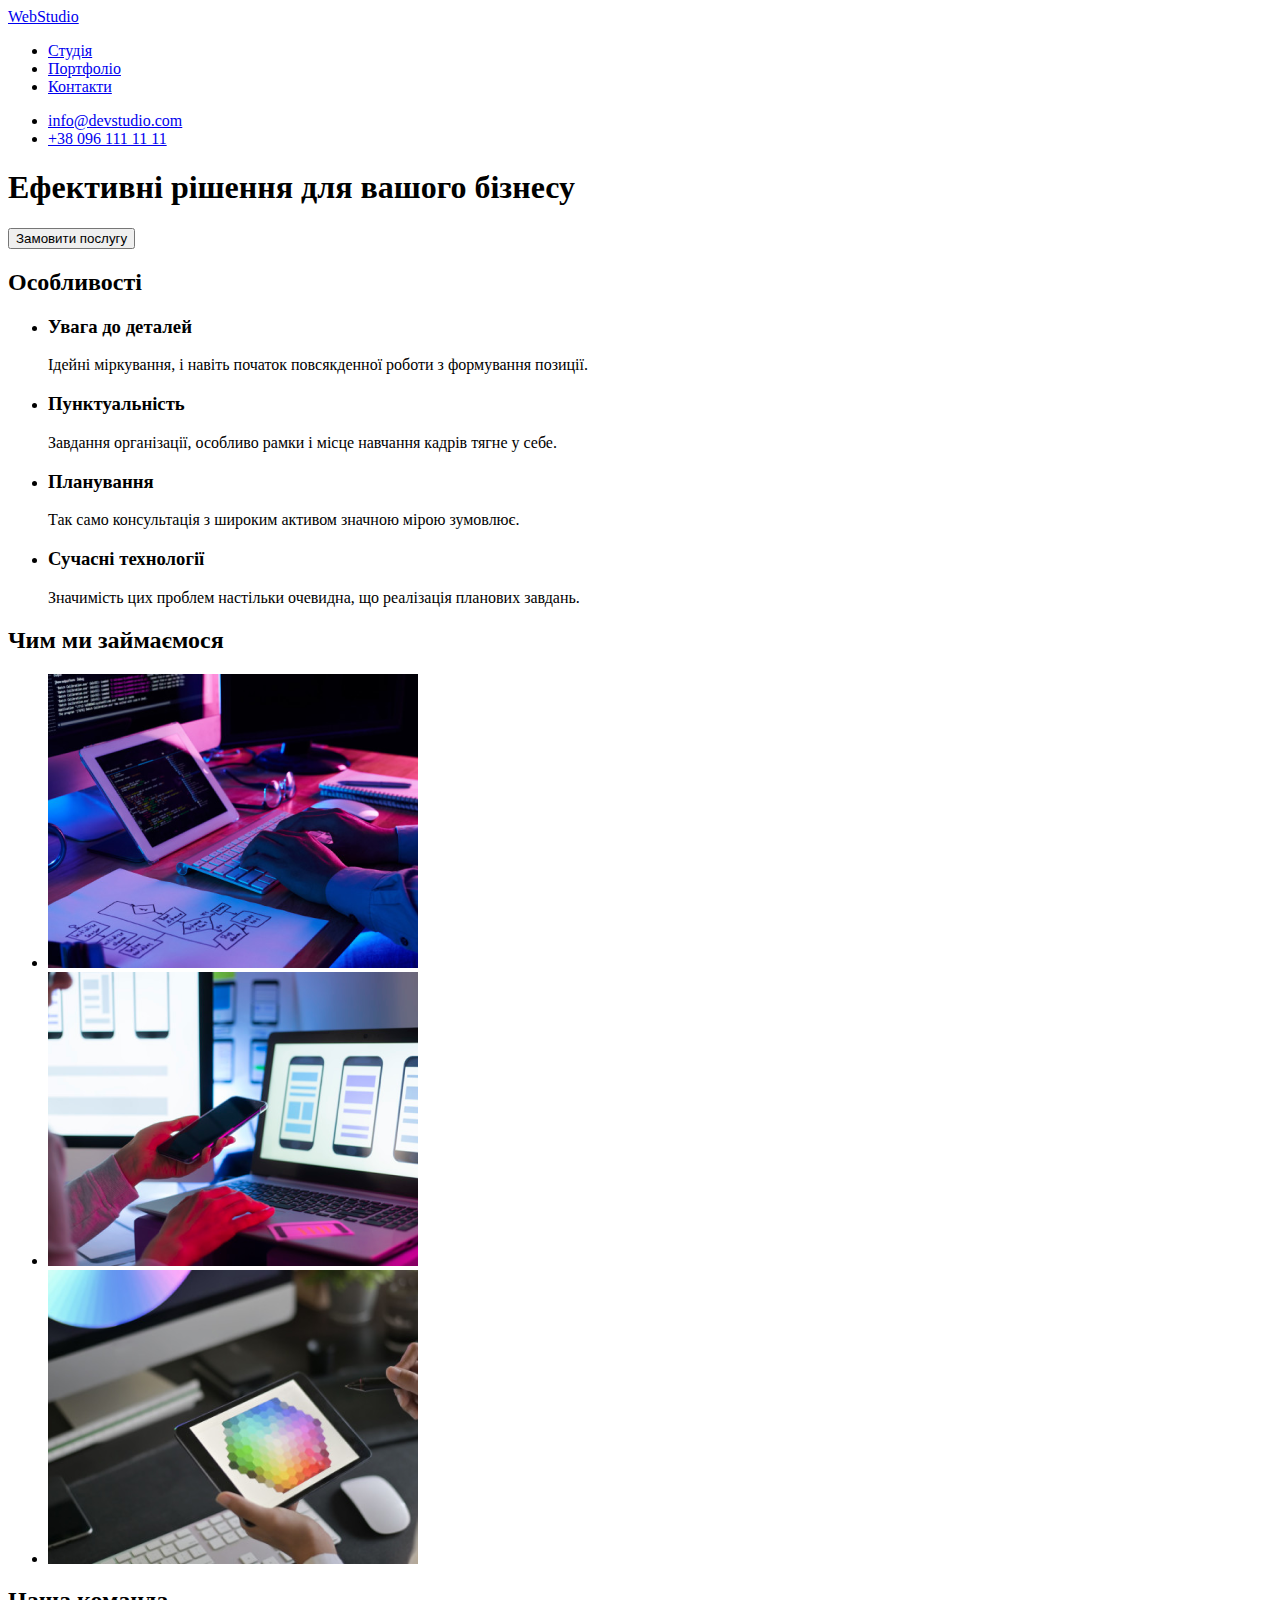
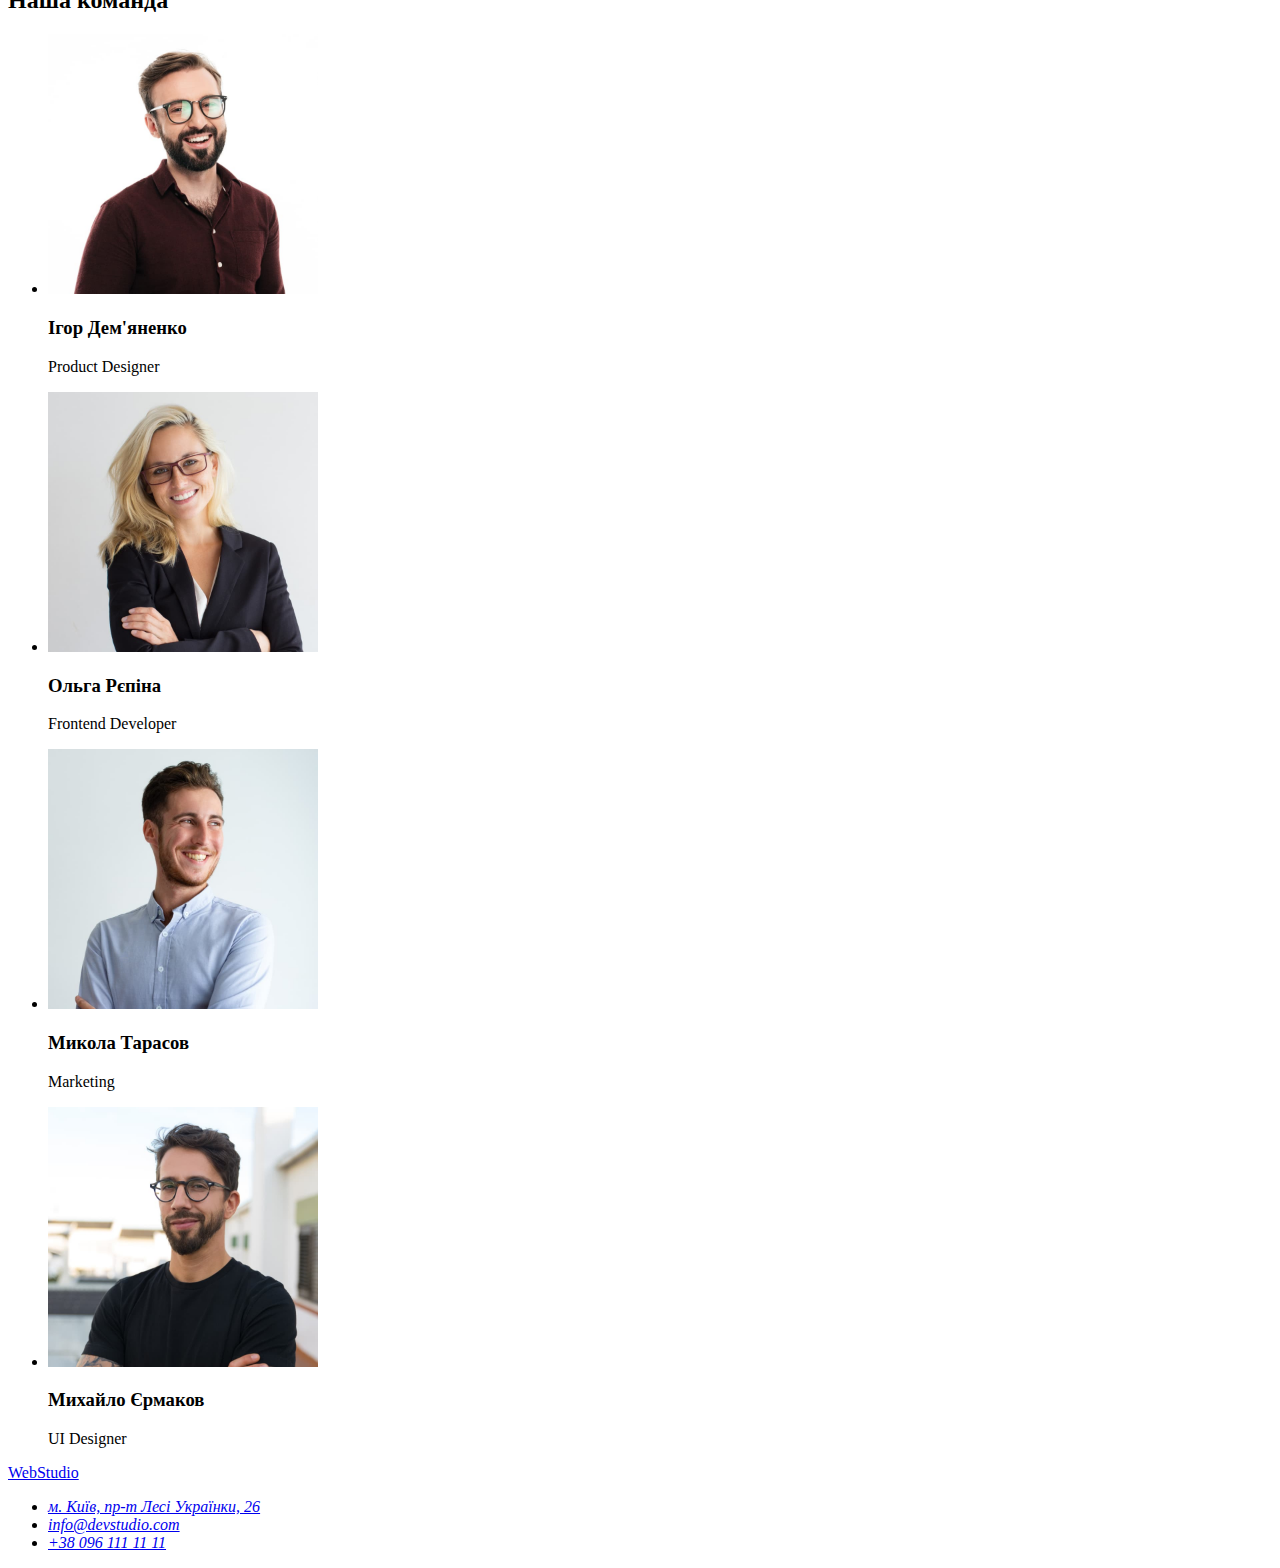
==== index.html @ ae94f5ad "Initial commit" ====
<!DOCTYPE html>
<html lang="uk">
  <head>
    <meta charset="UTF-8" />
    <meta http-equiv="X-UA-Compatible" content="IE=edge" />
    <meta name="viewport" content="width=device-width, initial-scale=1.0" />
    <title>Студія</title>
  </head>
  <body>
    <header>
      <a href="./index.html">WebStudio</a>
      <nav>
        <ul>
          <li>
            <a href="./index.html">Студія</a>
          </li>
          <li>
            <a href="./#">Портфоліо</a>
          </li>
          <li>
            <a href="./#">Контакти</a>
          </li>
        </ul>
      </nav>
      <ul>
        <li>
          <a href="mailto:info@devstudio.com">info@devstudio.com</a>
        </li>
        <li>
          <a href="tel:+380961111111">+38 096 111 11 11</a>
        </li>
      </ul>
    </header>
    <main>
      <section>
        <h1>Ефективні рішення для вашого бізнесу</h1>
        <button type="button">Замовити послугу</button>
      </section>
      <section>
        <h2>Особливості</h2>
        <ul>
          <li>
            <h3>Увага до деталей</h3>
            <p>
              Ідейні міркування, і навіть початок повсякденної роботи з
              формування позиції.
            </p>
          </li>
          <li>
            <h3>Пунктуальність</h3>
            <p>
              Завдання організації, особливо рамки і місце навчання кадрів тягне
              у себе.
            </p>
          </li>
          <li>
            <h3>Планування</h3>
            <p>
              Так само консультація з широким активом значною мірою зумовлює.
            </p>
          </li>
          <li>
            <h3>Сучасні технології</h3>
            <p>
              Значимість цих проблем настільки очевидна, що реалізація планових
              завдань.
            </p>
          </li>
        </ul>
      </section>
      <section>
        <h2>Чим ми займаємося</h2>
        <ul>
          <li>
            <img
              src="./images/box1.png"
              alt="руки на клавіатурі"
              height="294"
              width="370"
            />
          </li>
          <li>
            <img
              src="./images/box2.png"
              alt="телефон у руці"
              height="294"
              width="370"
            />
          </li>
          <li>
            <img
              src="./images/box3.png"
              alt="планшет у руках"
              height="294"
              width="370"
            />
          </li>
        </ul>
      </section>
      <section>
        <h2>Наша команда</h2>
        <ul>
          <li>
            <img
              src="./images/img.jpg"
              alt="Ігор Дем'яненко"
              height="260"
              width="270"
            />
            <h3>Ігор Дем'яненко</h3>
            <p>Product Designer</p>
          </li>
          <li>
            <img
              src="./images/img(1).jpg"
              alt="Ольга Рєпіна"
              height="260"
              width="270"
            />
            <h3>Ольга Рєпіна</h3>
            <p>Frontend Developer</p>
          </li>
          <li>
            <img
              src="./images/img(2).jpg"
              alt="Микола Тарасов"
              height="260"
              width="270"
            />
            <h3>Микола Тарасов</h3>
            <p>Marketing</p>
          </li>
          <li>
            <img
              src="./images/img(3).jpg"
              alt="Михайло Єрмаков"
              height="260"
              width="270"
            />
            <h3>Михайло Єрмаков</h3>
            <p>UI Designer</p>
          </li>
        </ul>
      </section>
    </main>
    <footer>
      <a href="./">WebStudio</a>
      <address>
        <ul>
          <li>
            <a
              href="https://goo.gl/maps/CPtrU1FHBa2aNyZL9"
              target="_blank"
              rel="noopener noreferrer nofollow"
              >м. Київ, пр-т Лесі Українки, 26</a
            >
          </li>
          <li><a href="mailto:info@devstudio.com">info@devstudio.com</a></li>
          <li><a href="tel:+380961111111">+38 096 111 11 11</a></li>
        </ul>
      </address>
    </footer>
  </body>
</html>
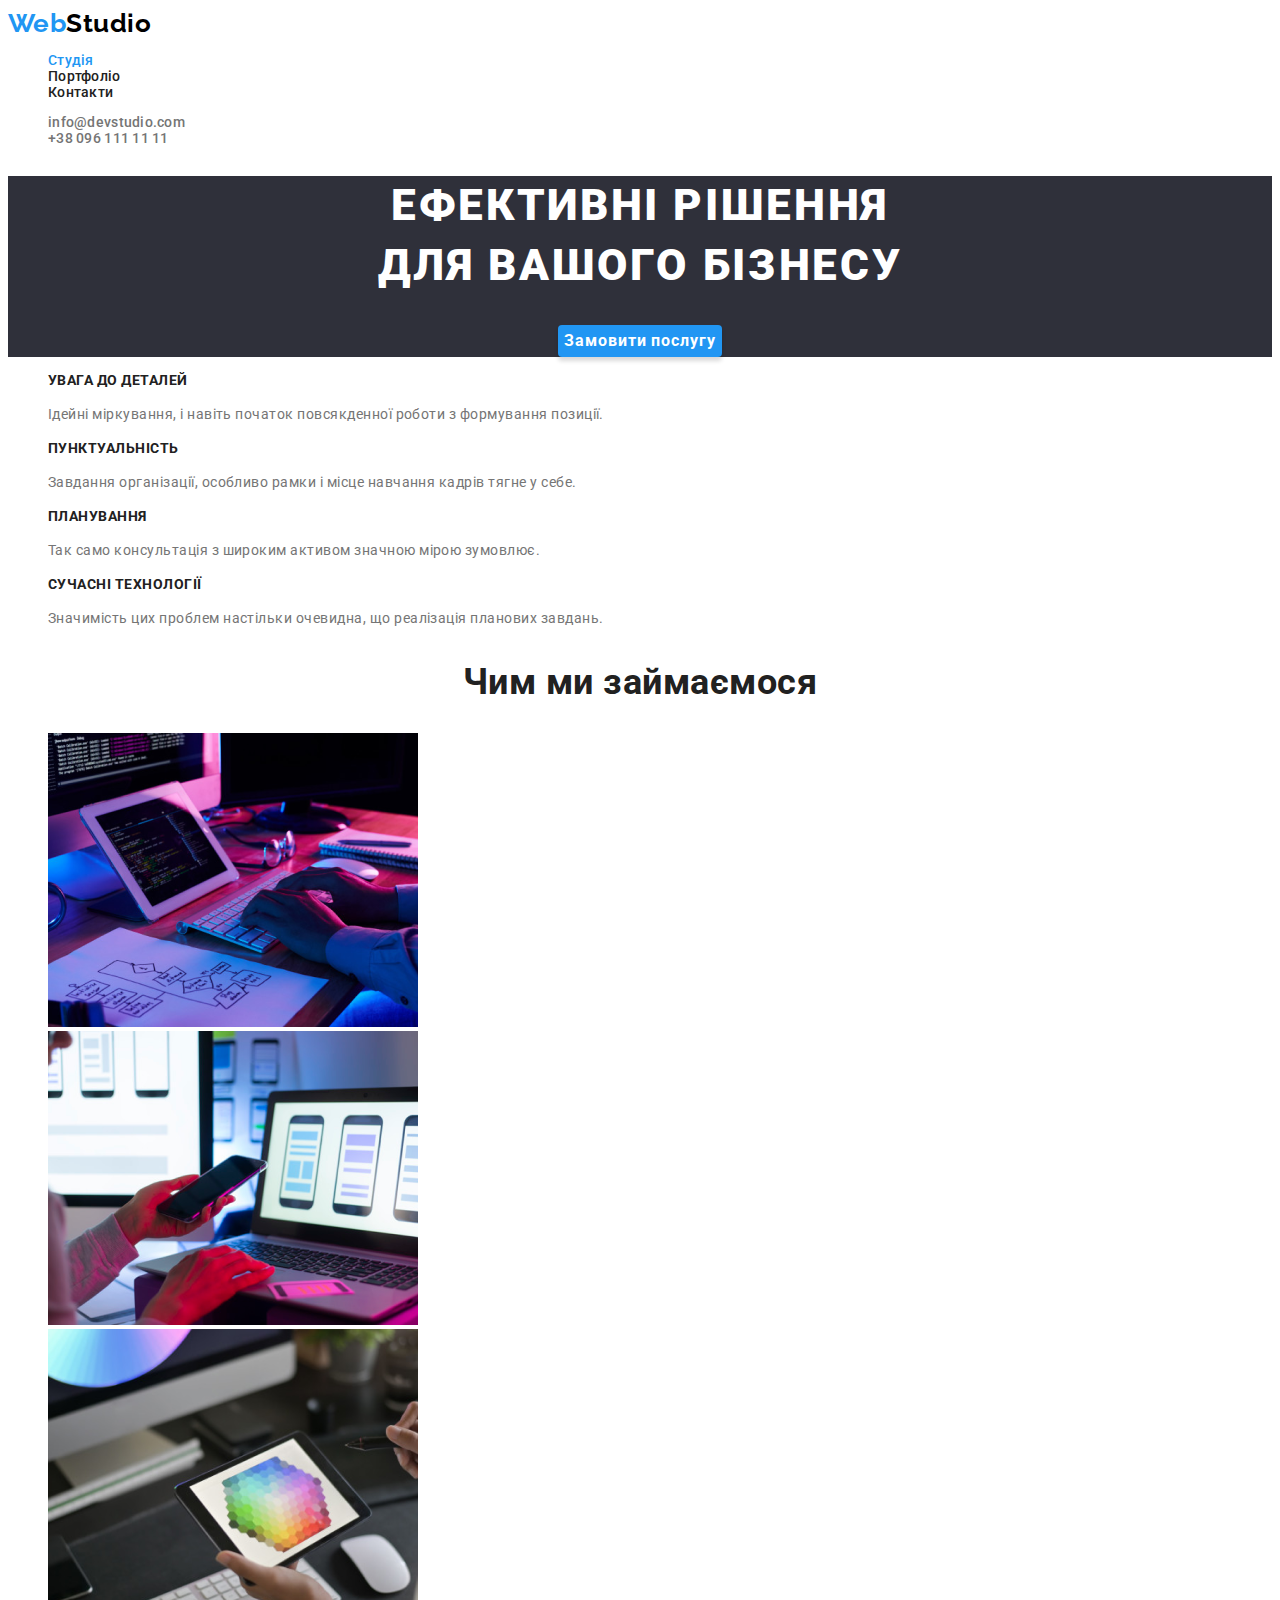
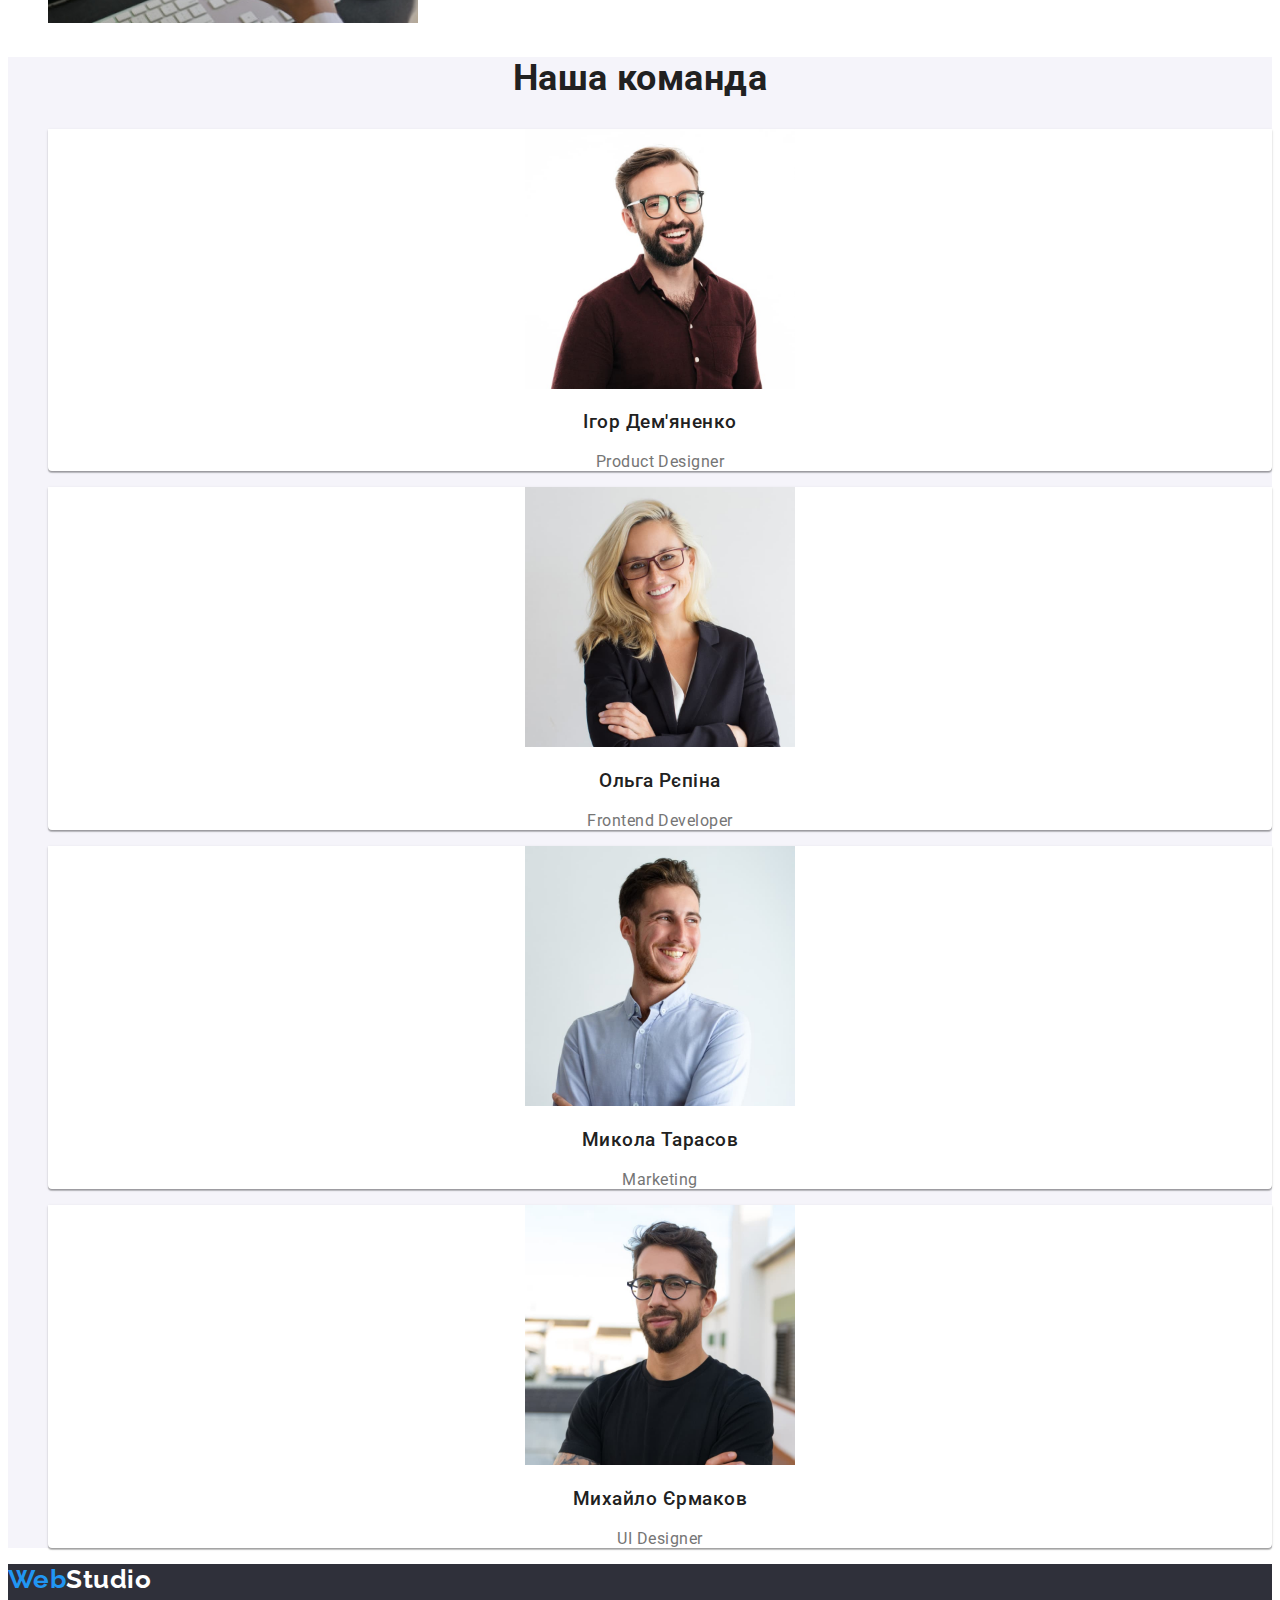
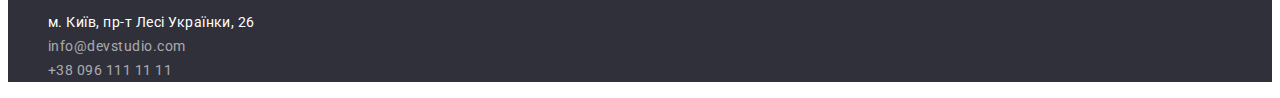
==== commit 0b891959: "дописані css та портфоліо" ====
--- a/index.html
+++ b/index.html
@@ -4,40 +4,43 @@
     <meta charset="UTF-8" />
     <meta http-equiv="X-UA-Compatible" content="IE=edge" />
     <meta name="viewport" content="width=device-width, initial-scale=1.0" />
-    <title>Студія</title>
+    <title>WebStudio</title>
+    <link rel="preconnect" href="https://fonts.googleapis.com" />
+    <link rel="preconnect" href="https://fonts.gstatic.com" crossorigin />
+    <link
+      href="https://fonts.googleapis.com/css2?family=Raleway:wght@700&family=Roboto:wght@400;500;700;900&display=swap"
+      rel="stylesheet"
+    />
+    <link rel="stylesheet" href="./css/styles.css" />
   </head>
   <body>
     <header>
-      <a href="./index.html">WebStudio</a>
+      <!--nav-->
       <nav>
-        <ul>
-          <li>
-            <a href="./index.html">Студія</a>
-          </li>
-          <li>
-            <a href="./#">Портфоліо</a>
-          </li>
-          <li>
-            <a href="./#">Контакти</a>
-          </li>
+        <a class="logo" href="./"><span>Web</span>Studio</a>
+        <ul class="site-nav list-header">
+          <li><a class="current" href="./">Студія</a></li>
+          <li><a href="./portfolio.html">Портфоліо</a></li>
+          <li><a href="#">Контакти</a></li>
         </ul>
       </nav>
-      <ul>
-        <li>
-          <a href="mailto:info@devstudio.com">info@devstudio.com</a>
-        </li>
-        <li>
-          <a href="tel:+380961111111">+38 096 111 11 11</a>
-        </li>
+      <ul class="auth-nav list-header">
+        <li><a href="mailto:info@devstudio.com">info@devstudio.com</a></li>
+        <li><a href="tel:+380961111111">+38 096 111 11 11</a></li>
       </ul>
     </header>
     <main>
-      <section>
-        <h1>Ефективні рішення для вашого бізнесу</h1>
-        <button type="button">Замовити послугу</button>
+      <!--hero-->
+      <section class="hero">
+        <h1 class="hero-title">
+          Ефективні рішення <br />
+          для вашого бізнесу
+        </h1>
+        <button type="button" class="hero-button">Замовити послугу</button>
       </section>
-      <section>
-        <h2>Особливості</h2>
+
+      <section class="section section-plus">
+        <h2 class="section-title visually-hidden">Плюси команди</h2>
         <ul>
           <li>
             <h3>Увага до деталей</h3>
@@ -68,92 +71,60 @@
           </li>
         </ul>
       </section>
-      <section>
-        <h2>Чим ми займаємося</h2>
+      <section class="section">
+        <h2 class="section-title">Чим ми займаємося</h2>
         <ul>
           <li>
-            <img
-              src="./images/box1.png"
-              alt="руки на клавіатурі"
-              height="294"
-              width="370"
-            />
+            <img src="./images/box1.png" width="370" alt="Руки й ноут" />
           </li>
           <li>
-            <img
-              src="./images/box2.png"
-              alt="телефон у руці"
-              height="294"
-              width="370"
-            />
+            <img src="./images/box2.png" width="370" alt="Телефон в руках" />
           </li>
           <li>
-            <img
-              src="./images/box3.png"
-              alt="планшет у руках"
-              height="294"
-              width="370"
-            />
+            <img src="./images/box3.png" width="370" alt="Планшет у курах" />
           </li>
         </ul>
       </section>
-      <section>
-        <h2>Наша команда</h2>
+      <section class="section section-team">
+        <h2 class="section-title">Наша команда</h2>
         <ul>
           <li>
-            <img
-              src="./images/img.jpg"
-              alt="Ігор Дем'яненко"
-              height="260"
-              width="270"
-            />
+            <img src="./images/img.jpg" width="270" alt="Ігор Дем'яненко" />
             <h3>Ігор Дем'яненко</h3>
-            <p>Product Designer</p>
+            <p lang="en">Product Designer</p>
           </li>
           <li>
-            <img
-              src="./images/img(1).jpg"
-              alt="Ольга Рєпіна"
-              height="260"
-              width="270"
-            />
+            <img src="./images/img(1).jpg" width="270" alt="Ольга Рєпіна" />
             <h3>Ольга Рєпіна</h3>
-            <p>Frontend Developer</p>
+            <p lang="en">Frontend Developer</p>
           </li>
           <li>
-            <img
-              src="./images/img(2).jpg"
-              alt="Микола Тарасов"
-              height="260"
-              width="270"
-            />
+            <img src="./images/img(2).jpg" width="270" alt="Микола Тарасов" />
             <h3>Микола Тарасов</h3>
-            <p>Marketing</p>
+            <p lang="en">Marketing</p>
           </li>
           <li>
-            <img
-              src="./images/img(3).jpg"
-              alt="Михайло Єрмаков"
-              height="260"
-              width="270"
-            />
+            <img src="./images/img(3).jpg" width="270" alt="Михайло Єрмаков" />
             <h3>Михайло Єрмаков</h3>
-            <p>UI Designer</p>
+            <p lang="en">UI Designer</p>
           </li>
         </ul>
       </section>
     </main>
+    <!--footer-->
     <footer>
-      <a href="./">WebStudio</a>
+      <a class="logo" href="./"><span>Web</span>Studio</a>
       <address>
         <ul>
           <li>
             <a
-              href="https://goo.gl/maps/CPtrU1FHBa2aNyZL9"
+              class="address"
+              href="https://goo.gl/maps/xmeyBRsfCapphT4X6"
               target="_blank"
               rel="noopener noreferrer nofollow"
-              >м. Київ, пр-т Лесі Українки, 26</a
             >
+              м. Київ, пр-т Лесі Українки, 26
+            </a>
           </li>
           <li><a href="mailto:info@devstudio.com">info@devstudio.com</a></li>
           <li><a href="tel:+380961111111">+38 096 111 11 11</a></li>
--- a/css/styles.css
+++ b/css/styles.css
@@ -0,0 +1,212 @@
+:root {
+  --primary-text-color: #212121;
+  --secondary-text-color: #757575;
+
+  --accent-color: #2196f3;
+  --white-color: #ffffff;
+  --black-color: #000;
+
+  --white-color-opacity: rgba(255, 255, 255, 0.6);
+
+  --primary-bg-color: #2f303a;
+  --secondary-bg-color: #f5f4fa;
+
+  --shadow-black: rgba(0, 0, 0, 0.15);
+}
+
+body {
+  font-family: Roboto, sans-serif;
+  background-color: var(--white-color);
+  color: var(--primary-text-color);
+  font-weight: 400;
+  letter-spacing: 0.03em;
+}
+
+ul {
+  list-style: none;
+}
+
+a {
+  color: inherit;
+  outline: none;
+  text-decoration: none;
+}
+
+button {
+  font-family: inherit;
+  font-size: 16px;
+  cursor: pointer;
+}
+
+/*nav*/
+.logo {
+  font-family: "Raleway", sans-serif;
+  font-weight: 700;
+  font-size: 26px;
+  line-height: 1.19;
+  color: var(--black-color);
+}
+
+.logo span {
+  color: var(--accent-color);
+}
+
+.list-header {
+  font-size: 14px;
+  line-height: 1.14;
+  letter-spacing: 0.02em;
+  font-weight: 500;
+}
+
+.list-header a:hover,
+.list-header a:focus {
+  color: var(--accent-color);
+}
+
+.list-header .current {
+  color: var(--accent-color);
+}
+
+.auth-nav {
+  color: var(--secondary-text-color);
+}
+
+/*hero*/
+.hero-title {
+  color: var(--white-color);
+  font-weight: 900;
+  font-size: 44px;
+  line-height: 1.36;
+  letter-spacing: 0.06em;
+  text-transform: uppercase;
+}
+
+.hero {
+  background-color: var(--primary-bg-color);
+  text-align: center;
+}
+
+.hero-button {
+  background-color: var(--accent-color);
+  color: var(--white-color);
+  font-weight: 700;
+  line-height: 1.88;
+  letter-spacing: 0.06em;
+  box-shadow: 0px 4px 4px var(--shadow-black);
+  border-radius: 4px;
+  border: none;
+}
+
+.section-title {
+  font-weight: 700;
+  font-size: 36px;
+  line-height: 1.17;
+  text-align: center;
+}
+
+.visually-hidden {
+  position: absolute;
+  white-space: nowrap;
+  width: 1px;
+  height: 1px;
+  overflow: hidden;
+  border: 0;
+  padding: 0;
+  clip: rect(0 0 0 0);
+  clip-path: inset(50%);
+  margin: -1px;
+}
+
+.section-plus h3 {
+  font-weight: 700;
+  font-size: 14px;
+  line-height: 1.14;
+  text-transform: uppercase;
+}
+
+.section-plus p {
+  color: var(--secondary-text-color);
+  font-size: 14px;
+  line-height: 1.71;
+}
+
+.section-team {
+  background-color: var(--secondary-bg-color);
+}
+
+.section-team li {
+  background-color: var(--white-color);
+  box-shadow: 0px 1px 3px rgba(0, 0, 0, 0.12), 0px 1px 1px rgba(0, 0, 0, 0.14),
+    0px 2px 1px rgba(0, 0, 0, 0.2);
+  border-radius: 0px 0px 4px 4px;
+  font-size: 16px;
+  line-height: 1.19;
+  text-align: center;
+}
+
+.section-team h3 {
+  font-weight: 500;
+}
+
+.section-team p {
+  color: var(--secondary-text-color);
+}
+/*footer*/
+footer {
+  background-color: var(--primary-bg-color);
+}
+
+footer .logo {
+  color: var(--white-color);
+}
+footer a {
+  font-size: 14px;
+  line-height: 1.71;
+  color: var(--white-color-opacity);
+}
+
+.address {
+  color: var(--white-color);
+}
+
+address {
+  font-style: normal;
+}
+
+/*portfolio list*/
+.portfolio button {
+  font-weight: 500;
+  font-size: 16px;
+  line-height: 1.63;
+  text-align: center;
+  background-color: var(--secondary-bg-color);
+  border-radius: 4px;
+  border: none;
+}
+
+.portfolio button:hover,
+.portfolio button:focus,
+.portfolio .active {
+  background-color: var(--accent-color);
+  box-shadow: 0px 3px 1px rgba(0, 0, 0, 0.1), 0px 1px 2px rgba(0, 0, 0, 0.08),
+    0px 2px 2px rgba(0, 0, 0, 0.12);
+  color: var(--white-color);
+}
+
+.portfolio-list h3 {
+  font-weight: 700;
+  font-size: 18px;
+  line-height: 2;
+  letter-spacing: 0.06em;
+}
+
+.portfolio-list p {
+  font-size: 16px;
+  line-height: 1.88;
+  color: var(--secondary-text-color);
+}
+
+.portfolio-list img {
+  width: 370px;
+  height: 294px;
+}
